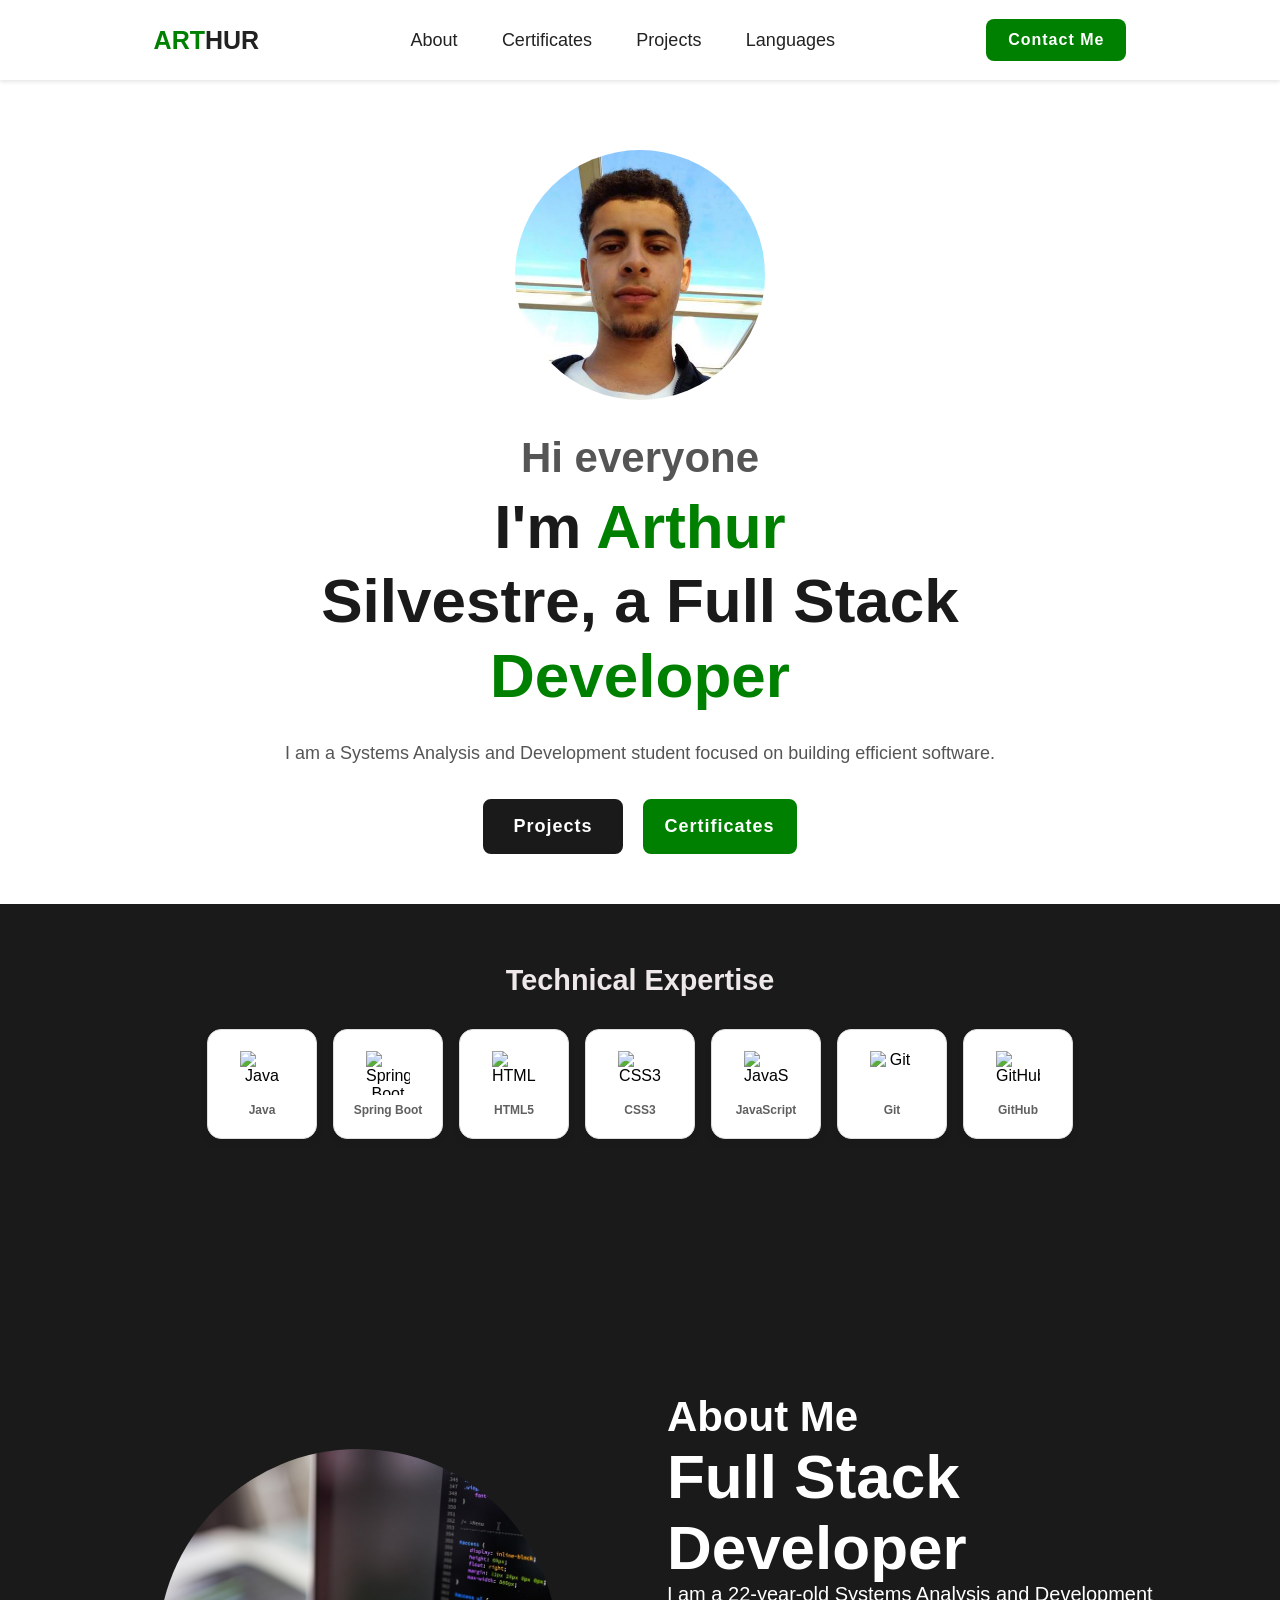
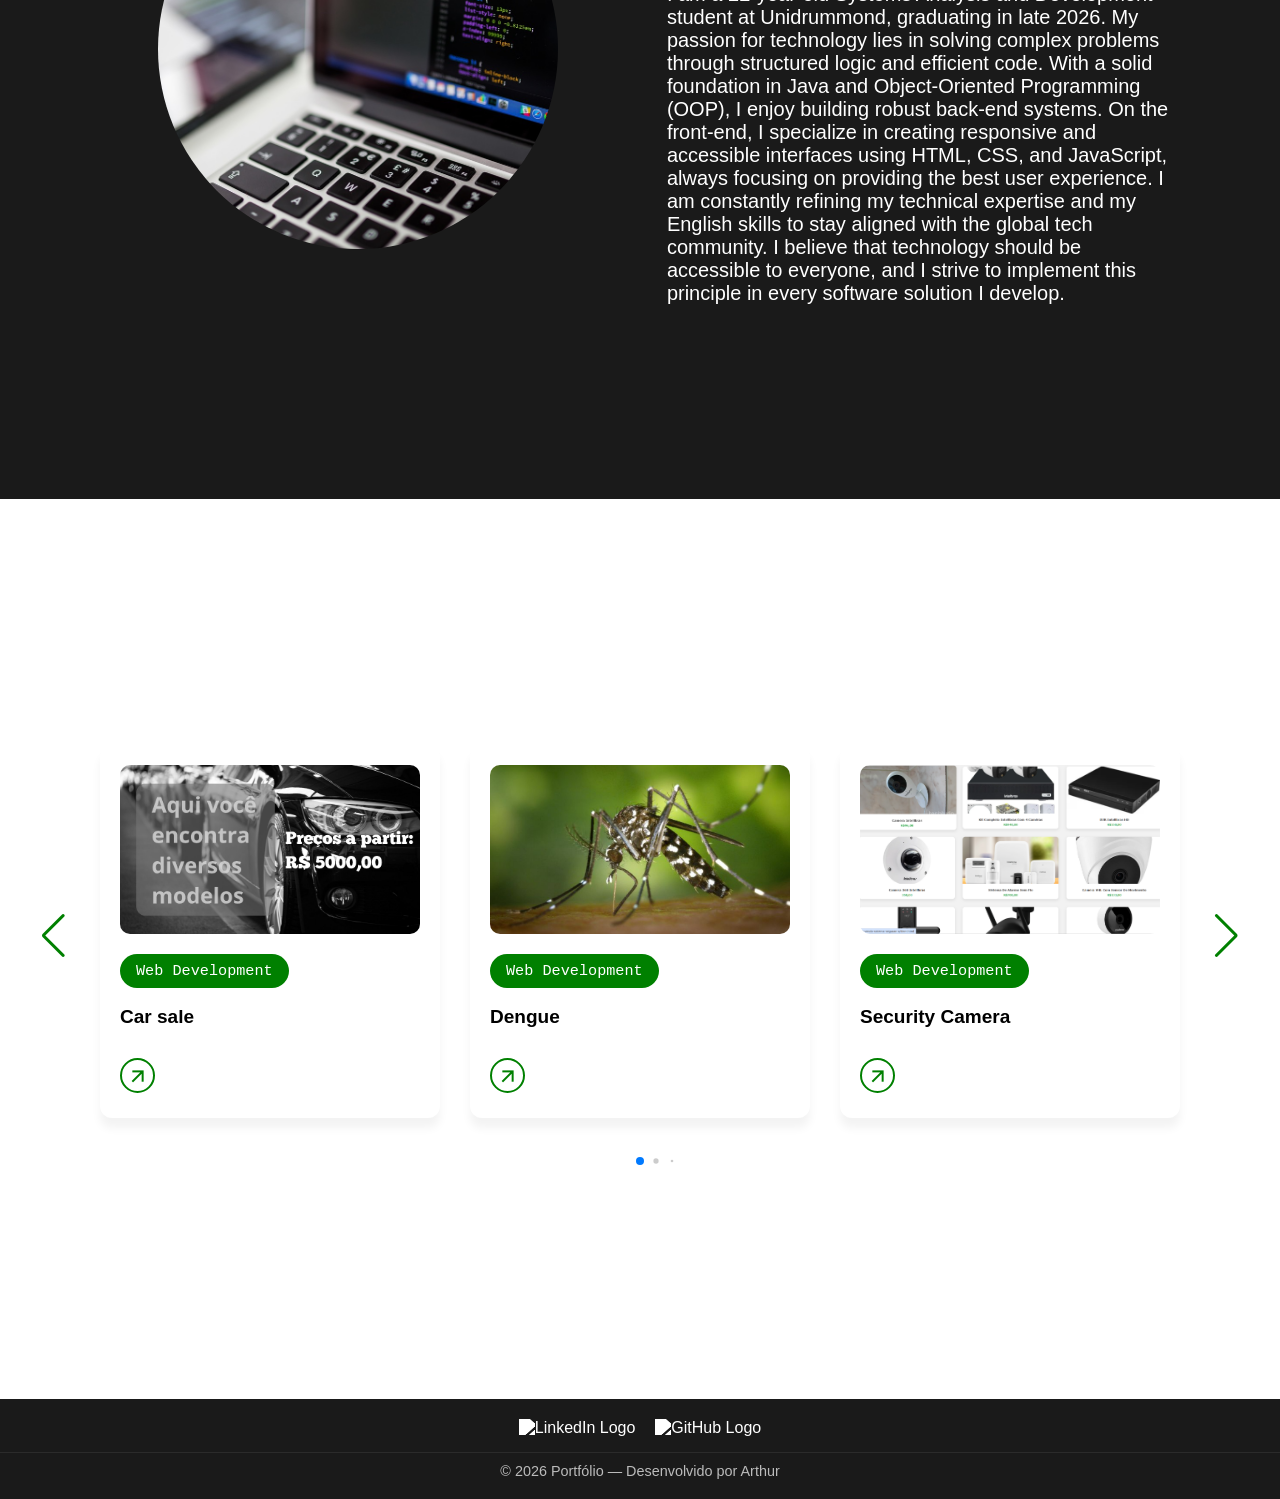
==== index.html @ 40cfbd8e "Adicionando um link de novo projeto na lista de cards" ====
<!DOCTYPE html>
<html lang="pt-br">

<head>
    <meta charset="UTF-8">
    <meta name="viewport" content="width=device-width, initial-scale=1.0">
    <link rel="stylesheet" href="style.css">
    <!-- Basic Icons -->
    <link href="https://cdn.boxicons.com/3.0.8/fonts/basic/boxicons.min.css" rel="stylesheet">
    <!-- Filled Icons -->
    <link href="https://cdn.boxicons.com/3.0.8/fonts/filled/boxicons-filled.min.css" rel="stylesheet">
    <!-- Brand Icons -->
    <link href="https://cdn.boxicons.com/3.0.8/fonts/brands/boxicons-brands.min.css" rel="stylesheet">
    <link rel="stylesheet"
        href="https://fonts.googleapis.com/css2?family=Material+Symbols+Outlined:opsz,wght,FILL,GRAD@20..48,100..700,0..1,-50..200&icon_names=arrow_forward" />
    <link rel="stylesheet" href="https://cdn.jsdelivr.net/npm/swiper@11/swiper-bundle.min.css" />
    <title>Portifólio</title>
</head>

<body>
    <header class="header">
        <a href="#Impossivel!" class="logo"><span>ART</span>HUR</a>
        <nav class="navbar" id="navbar">
            <a href="#about-me">About</a>
            <a href="second pages/second.html">Certificates</a>
            <a href="#projetos">Projects</a>
            <a href="#Languages">Languages</a>
            <a href="second pages/contact.html" class="contact-mobile">Contact Me</a>
        </nav>
        <a href="second pages/contact.html" class="contact">Contact Me</a>
        <button class="menu-toggle" id="menu-toggle" aria-label="Abrir menu">
            <span></span><span></span><span></span>
        </button>
    </header>

    <section class="home">
    <div class="img-box">
        <img src="imagens/111202854.jpeg" alt="Arthur Silvestre">
    </div>

    <div class="home-content">
        <h3>Hi everyone</h3>
        <h1>I'm <span class="second-span">Arthur<br></span>Silvestre, a Full Stack <span class="second-span">Developer</span></h1>
        <p>I am a Systems Analysis and Development student focused on building efficient software.</p>

        <div class="btn-box">
            <a href="#projetos"><button class="btn-1">Projects</button></a>
            <a href="second pages/second.html"><button class="btn-2">Certificates</button></a>
        </div>
    </div>
</section>

    <section class="skills-section" id="Languages">
        <h3 class="skills-title">Technical Expertise</h3>
        <ul class="icon-list">
            <li class="skill-card"><img src="https://cdn.jsdelivr.net/gh/devicons/devicon/icons/java/java-original.svg"
                    alt="Java"><span>Java</span></li>
            <li class="skill-card"><img src="https://img.icons8.com/?size=100&id=90519&format=png&color=000000"
                    alt="Spring Boot"><span>Spring Boot</span></li>
            <li class="skill-card"><img
                    src="https://cdn.jsdelivr.net/gh/devicons/devicon/icons/html5/html5-original.svg"
                    alt="HTML5"><span>HTML5</span></li>
            <li class="skill-card"><img src="https://cdn.jsdelivr.net/gh/devicons/devicon/icons/css3/css3-original.svg"
                    alt="CSS3"><span>CSS3</span></li>
            <li class="skill-card"><img
                    src="https://cdn.jsdelivr.net/gh/devicons/devicon@latest/icons/javascript/javascript-original.svg"
                    alt="JavaScript"><span>JavaScript</span></li>
            <li class="skill-card"><img src="https://cdn.jsdelivr.net/gh/devicons/devicon/icons/git/git-original.svg"
                    alt="Git"><span>Git</span></li>
            <li class="skill-card"><img
                    src="https://cdn.jsdelivr.net/gh/devicons/devicon/icons/github/github-original.svg"
                    alt="GitHub"><span>GitHub</span></li>
        </ul>
    </section>

    <section class="about" id="about-me">
        <div class="about-img">
            <img src="imagens/stocksnap-laptop-2620118_1280.jpg" alt="">
        </div>

        <div class="about-content">
            <h2 class="heading">About Me</h2>
            <h3>Full Stack Developer</h3>
            <p>I am a 22-year-old Systems Analysis and Development student at Unidrummond, graduating in late 2026. My
                passion for technology lies in solving complex problems through structured logic and efficient code.

                With a solid foundation in Java and Object-Oriented Programming (OOP), I enjoy building robust back-end
                systems. On the front-end, I specialize in creating responsive and accessible interfaces using HTML,
                CSS, and JavaScript, always focusing on providing the best user experience.

                I am constantly refining my technical expertise and my English skills to stay aligned with the global
                tech community. I believe that technology should be accessible to everyone, and I strive to implement
                this principle in every software solution I develop.</p>
        </div>
    </section>

    <main>
        <div class="container swiper" id="projetos">
            <div class="card-wrapper">
                <ul class="card-list swiper-wrapper">
                    <li class="card-item swiper-slide">
                        <div class="card-link project-card">
                            <div class="image-wrapper">
                                <img src="imagens/Captura de tela 2026-02-12 123037.png" class="card-image">

                                <div class="card-options-overlay">
                                    <a href="https://petrus2100.github.io/Projeto-aluguel-de-veiculos/"
                                        class="opt-btn">View Demo</a>
                                    <a href="https://github.com/Petrus2100/Projeto-aluguel-de-veiculos"
                                        class="opt-btn github">View Code</a>
                                    <span class="close-opt">Back</span>
                                </div>
                            </div>
                            <p class="badge">Web Development</p>
                            <h2 class="card-title">Car sale</h2>
                            <button class="card-button material-symbols-outlined">arrow_forward</button>
                        </div>
                    </li>
                    <li class="card-item swiper-slide">
                        <div class="card-link project-card">
                            <div class="image-wrapper">
                                <img src="imagens/Captura de tela 2026-02-12 122750.png" class="card-image">

                                <div class="card-options-overlay">
                                    <a href="https://petrus2100.github.io/demontra-o_teste/" class="opt-btn">View
                                        Demo</a>
                                    <a href="https://github.com/Petrus2100/demontra-o_teste" class="opt-btn github">Viw
                                        Code</a>
                                    <span class="close-opt">Back</span>
                                </div>
                            </div>
                            <p class="badge">Web Development</p>
                            <h2 class="card-title">Dengue</h2>
                            <button class="card-button material-symbols-outlined">arrow_forward</button>
                        </div>
                    </li>
                    <li class="card-item swiper-slide">
                        <div class="card-link project-card">
                            <div class="image-wrapper">
                                <img src="imagens/Captura de tela 2026-02-12 122922.png" class="card-image">

                                <div class="card-options-overlay">
                                    <a href="https://petrus2100.github.io/Projeto-venda-sistema-seguran-a/"
                                        class="opt-btn">View Demo</a>
                                    <a href="https://github.com/Petrus2100/Projeto-venda-sistema-seguran-a"
                                        class="opt-btn github">View Code</a>
                                    <span class="close-opt">Back</span>
                                </div>
                            </div>
                            <p class="badge">Web Development</p>
                            <h2 class="card-title">Security Camera</h2>
                            <button class="card-button material-symbols-outlined">arrow_forward</button>
                        </div>
                    </li>
                    <li class="card-item swiper-slide">
                        <div class="card-link project-card">
                            <div class="image-wrapper">
                                <img src="imagens/Captura de tela 2026-06-27 003121.png" class="card-image">

                                <div class="card-options-overlay">
                                    <a href="https://github.com/Petrus2100/Current-project"
                                        class="opt-btn github">View Code</a>
                                    <span class="close-opt">Back</span>
                                </div>
                            </div>
                            <p class="badge">Web Development</p>
                            <h2 class="card-title">Current Convert</h2>
                            <button class="card-button material-symbols-outlined">arrow_forward</button>
                        </div>
                    </li>
                    <li class="card-item swiper-slide">
                        <div class="card-link project-card">
                            <div class="image-wrapper">
                                <img src="imagens/Captura de tela 2026-07-01 221927.png" class="card-image">

                                <div class="card-options-overlay">
                                    <a href="https://github.com/Petrus2100/INFINITY-GUARD"
                                        class="opt-btn github">View Code</a>
                                    <span class="close-opt">Back</span>
                                </div>
                            </div>
                            <p class="badge">Web Development</p>
                            <h2 class="card-title">INFINITY GUARD</h2>
                            <button class="card-button material-symbols-outlined">arrow_forward</button>
                        </div>
                    </li>
                </ul>

                <div class="swiper-pagination"></div>
                <div class="swiper-slide-button swiper-button-prev"></div>
                <div class="swiper-slide-button swiper-button-next"></div>
            </div>
        </div>
    </main>

    <footer class="site-footer" id="footer-content">
        <div class="footer-container">
            <ul class="footer-links">
                <li>
                    <a href="https://www.linkedin.com/in/SEU-USUARIO" target="_blank" rel="noopener noreferrer"
                        title="LinkedIn">
                        <img width="35" height="35" src=""
                            alt="LinkedIn Logo" />
                    </a>
                </li>
                <li>
                    <a href="https://github.com/Petrus2100" target="_blank" rel="noopener noreferrer" title="GitHub">
                        <img width="35" height="35" src="https://cdn-icons-png.flaticon.com/512/25/25231.png"
                            alt="GitHub Logo" />
                    </a>
                </li>
            </ul>
        </div>
        <div class="footer-bottom">
            <p>&copy; 2026 Portfólio — Desenvolvido por Arthur</p>
        </div>
    </footer>

    <script src="https://cdn.jsdelivr.net/npm/swiper@11/swiper-bundle.min.js"></script>
    <script src="script.js"></script>
</body>

</html>
---- style.css ----
*{
    margin: 0;
    padding: 0;
    box-sizing: border-box;
    font-family: 'Poppins', sans-serif;
    text-decoration: none;
    list-style: none;
}

::-webkit-scrollbar { width: 10px; }
::-webkit-scrollbar-thumb { background-color: green; border-radius: 5px; }
::-webkit-scrollbar-track { background-color: #111; }

.header{
    position: fixed;
    top: 0;
    left: 0;
    width: 100%;
    height: 80px;
    padding: 35px 12%;
    background-color: #fff;
    box-shadow: 0 2px 4px rgba(0,0,0,0.1);
    backdrop-filter: blur(10px);
    display: flex;
    justify-content: space-between;
    align-items: center;
    z-index: 100;
}

.logo{
    font-size: 25px;
    color: rgb(35, 34, 34);
    font-weight: 600;
    transition: 0.3s ease;
}

.logo:hover{
    color: green;
    text-shadow: 0 0 25px green, 0 0 50px green;
    transform: scale(1.1);
}

span{
    color: green;
}

.navbar a{
    font-size: 18px;
    color: rgb(35, 34, 34);
    font-weight: 500;
    margin: 0 20px;
    border-bottom: 3px solid transparent;
    transition: 0.3s ease;
}

.navbar a:hover, .navbar a.active{
    color: green;
    border-bottom: 3px solid green;
}

.contact{
    padding: 10px 20px;
    background-color: green;
    color: white;
    border: 2px solid transparent;
    border-radius: 8px;
    font-size: 16px;
    letter-spacing: 1px;
    font-weight: 600;
    transition: 0.3 ease;
}

.contact:hover{
    background-color: white;
    color: red;
    border: 2px solid green;
}

.menu-toggle {
    display: none;
    flex-direction: column;
    gap: 5px;
    cursor: pointer;
    padding: 4px;
    background: none;
    border: none;
}
.menu-toggle span {
    display: block;
    width: 24px;
    height: 2px;
    background: #1a1a1a;
    border-radius: 2px;
    transition: all 0.3s;
}
.menu-toggle.open span:nth-child(1) { transform: translateY(7px) rotate(45deg); }
.menu-toggle.open span:nth-child(2) { opacity: 0; }
.menu-toggle.open span:nth-child(3) { transform: translateY(-7px) rotate(-45deg); }

.home {
    display: flex;
    flex-direction: column; 
    align-items: center;    
    justify-content: center;
    min-height: 100vh;      
    padding: 50px 2%;    
    gap: 30px;       
    padding-top: 150px;
    background: linear-gradient(#ecefee);
}

.home-content { max-width: 600px; }
.home-content h3 { font-size: 1.5rem; color: #555; margin-bottom: 0.5rem; }
.home-content h1 { font-size: clamp(2rem, 5vw, 3.5rem); line-height: 1.2; color: #1a1a1a; }
.home-content p { font-size: 1rem; color: #555; margin: 1.5rem 0 2rem; line-height: 1.7; }

span.second-span { color: green; }

.btn-box { display: flex; gap: 1rem; flex-wrap: wrap; }

.home-content{
    text-align: center;
    max-width: 800px;
}
.home-content h3{
    font-size: 42px;
}
.home-content h1{
    font-size: 62px;
    line-height: 1.2;
}
.home-content p{
    font-size: 18px;
    margin: 25px 0 30px;
}
.btn-box{
    display: flex;
    justify-content: center;
    gap:20px ;
    margin-top: 25px;
}
.btn-1 {
    padding: 15px 28px;
    background-color: #1a1a1a;
    color: white;
    border: 2px solid #1a1a1a; 
    border-radius: 8px;
    font-size: 18px;
    letter-spacing: 1px;
    font-weight: 600;
    transition: 0.3s ease;
    cursor: pointer;
    display: inline-flex; 
    align-items: center;
    justify-content: center;
}

.btn-2 {
    padding: 15px 20px;
    background-color: green;
    color: white;
    border: 2px solid green;
    border-radius: 8px;
    font-size: 18px;
    letter-spacing: 1px;
    font-weight: 600;
    transition: 0.3s ease; 
    cursor: pointer;
    display: inline-flex;
    align-items: center;
    justify-content: center;
}

.btn-1 a, .btn-2 a {
    color: inherit; 
    text-decoration: none;
    transition: 0.3s ease;
}

.btn-1:hover {
    background-color: white;
    color: #1a1a1a;
    border: 2px solid #1a1a1a;
}

.btn-1:hover a {
    color: #1a1a1a !important;
}

.btn-2:hover {
    background-color: white;
    color: green;
    border: 2px solid green;
}

.btn-2:hover a {
    color: green !important;
}

.img-box img {
    width: 200px;           
    height: 200px;
    border-radius: 50%;     
    object-fit: cover;      
}

section.home .img-box img {
    width: 250px !important;
    height: 250px !important;
    object-fit: cover !important;
    border-radius: 50% !important;
    aspect-ratio: 1 / 1;
}

::-webkit-scrollbar{
    width: 15px;
}

::-webkit-scrollbar-thumb{
    background-color: green;
}

::-webkit-scrollbar-track{
    background-color: black;
    width: 50px;
}

.skills-section {
    padding: 60px 5%;
    background-color: #1a1a1a; 
    text-align: center;
}
.skills-title {
    font-size: 1.8rem;
    margin-bottom: 2rem;
    color: #efe8e8;
}
.icon-list {
    display: flex;
    justify-content: center;
    flex-wrap: wrap;
    gap: 16px;
    padding: 0;
}
.skill-card {
    background: #fff;
    border: 1px solid #ddd;
    border-radius: 14px;
    padding: 16px;
    width: 110px;
    height: 110px;
    display: flex;
    flex-direction: column;
    align-items: center;
    justify-content: center;
    transition: all 0.3s ease;
    box-shadow: 0 4px 8px rgba(0,0,0,0.05);
}
.skill-card:hover {
    border-color: green;
    transform: translateY(-6px);
    box-shadow: 0 10px 20px rgba(0,0,0,0.1);
}
.skill-card img { width: 44px; height: 44px; object-fit: contain; margin-bottom: 8px; }
.skill-card span { font-size: 0.75rem; font-weight: 700; color: #616060; }

.about {
    display: flex;
    justify-content: center;
    align-items: center;
    padding: 12% 8%;
    gap: 5%; 
    background: #1a1a1a;
    min-height: 100vh;
}

.about-img {
    flex: 1; 
    display: flex;
    justify-content: center;
}

.about-img img {
    width: 400px; 
    height: 400px;
    object-fit: cover;  
    border-radius: 50%;
}

.about-content {
    flex: 1; 
    color: white;
}

@media (max-width: 900px) {
    .about {
        flex-direction: column; 
        text-align: center;
        padding: 2rem;
    }

    .about-img img {
        width: 100%;
        margin-bottom: 2rem;
    }
}

.about-content h2{
    text-align: left;
    color: white;
    font-size: 42px;
}

.about-content h3{
    font-size: 62px;
    color: white;
}

.about-content p{
    color: white;
    font-size: 20px;
    margin: 2em 0 em;
}

main{
    display: flex;
    align-items: center;
    justify-content: center;
    min-height: 100vh;
    background: linear-gradient(#ecefee);
}

.card-wrapper{
    max-width: 1100px;
    margin: 0 60px 35px;
    padding: 20px 10px;
    overflow: hidden;
}

.card-list .card-item{
    list-style: none;
}

.card-list .card-item .card-link{
     user-select: none;
     display: block;
     background: #fff;
     padding: 18px;
     border-radius: 12px;
     text-decoration: none;
     border: 2px solid transparent;
     box-shadow: 0 10px 10px rgba(0, 0, 0, 0.05);
     transition: 0.2s ease; 
}

.card-list .card-item .card-link:active{
    cursor: grabbing;
}

.card-list .card-item .card-link:hover {
    border-color: green;
}

.card-list .card-link .card-image{
    width: 100%;
    aspect-ratio: 16 / 9;
    object-fit: cover;
    border-radius: 10px;
}

.card-list .card-link .badge{
    color: white;
    padding: 8px 16px;
    font-size: 0.95rem;
    font-weight: 500;
    margin: 16px 0 18px;
    background-color: green;
    width: fit-content;
    border-radius: 50px;
}

.card-list .card-link .card-title{
    font-size: 1.19rem;
    color: #000;
    font-weight: 600;
}

.card-list .card-link .card-button{
    height: 35px;
    width: 35px;
    color: green;
    border-radius: 50%;
    margin: 30px 0 5px;
    background: none;
    cursor: pointer;
    border: 2px solid green;
    transform: rotate(-45deg);
    transition: 0.4s ease;
}

.card-list .card-link:hover .card-button{
    color: #fff;
    background: green;
}

.card-wrapper .swipper-pagination-bullet-active{
    opacity: 1;
}

.card-wrapper .swiper-slide-button{
    color: green;
    margin-top: -35px;
} 

@media screen and (max-width: 768px){
    .card-wrapper{
        margin: 0 10px 25px;
    }

    .card-wrapper .swiper-slide-button{
        display:none;
    }
}

.site-footer {
    background-color: #1a1a1a; 
    color: #ffffff;
    padding: 20px 0;
    text-align: center;
}

.footer-container {
    margin-bottom: 15px;
}

.footer-links {
    list-style: none;
    padding: 0;
    display: flex;
    justify-content: center;
    gap: 20px; 
}

.footer-links img {
    transition: transform 0.3s ease;
    filter: brightness(0) invert(1); 
}

.footer-links img:hover {
    transform: scale(1.1); 
}

.footer-bottom {
    font-size: 0.9rem;
    border-top: 1px solid #333;
    padding-top: 10px;
    opacity: 0.7;
}

.exposicao-certificados {
    margin-top: 100px;
    padding: 40px 20px;
    max-width: 1100px;
    margin: 0 auto;
}

.matrix-grid {
    display: grid;
    grid-template-columns: repeat(auto-fit, minmax(300px, 1fr));
    gap: 25px;
}

.cert-card {
    background: #fff;
    border: 1px solid #ddd;
    border-radius: 4px;
    overflow: hidden;
    display: flex;
    flex-direction: column;
    transition: all 0.3s ease;
}

.cert-image {
    height: 150px;
    background: #2c3e50; 
    display: flex;
    align-items: center;
    justify-content: center;
}

.badge {
    background: #00ff41; 
    color: #000;
    padding: 5px 15px;
    font-family: 'Courier New', monospace;
    font-weight: bold;
    border-radius: 2px;
}

.cert-content {
    padding: 20px;
    text-align: center;
}

.cert-content h3 {
    font-size: 1.1rem;
    margin-bottom: 10px;
    color: #333;
}

.cert-content p {
    font-size: 0.9rem;
    color: #666;
    margin-bottom: 20px;
}

.btn-open {
    display: block;
    padding: 10px;
    border: 1px solid #333;
    text-decoration: none;
    color: #333;
    font-weight: bold;
    transition: 0.3s;
}

.btn-open:hover {
    background: #333;
    color: #fff;
}

.cert-card:hover {
    box-shadow: 0 10px 20px rgba(0,0,0,0.1);
    transform: translateY(-5px);
}

.mt-large {
    margin-top: 70px;
}

.titulo-exposição{
    font-size: 2rem;
    margin-bottom: 40px;
    font-family: sans-serif;
}

.body-2 {
    font-family: 'Poppins', sans-serif;
    background: #f4f4f4;
    color: #1d1c1c;
}
.body-2 section {
    min-height: 100vh;
    display: flex;
    align-items: center;
    justify-content: center;
    padding: 100px 5% 60px;
}
.body-2 .container { max-width: 700px; width: 100%; }

.title-h1 {
    font-size: clamp(1.6rem, 4vw, 2.4rem);
    color: #1d1c1c;
    text-align: center;
    margin-bottom: 1rem;
}
.section-intro {
    text-align: center;
    font-size: 1rem;
    color: #555;
    margin-bottom: 2rem;
    line-height: 1.65;
}
.person-card {
    background-color: green;
    padding: 28px;
    border-radius: 14px;
    box-shadow: 0 6px 20px rgba(0,0,0,0.12);
    color: #fcf8f8;
}
.person-card .title-h2 {
    color: #fff;
    font-size: clamp(1.2rem, 3vw, 1.7rem);
    margin-bottom: 1rem;
}
.person-card .paragraph { font-size: 0.97rem; margin-bottom: 0.6rem; line-height: 1.6; }
.person-card a { color: #d4ffd4; transition: color 0.2s; }
.person-card a:hover { color: #fff; text-decoration: underline; }

div a { text-decoration: none; color: #1d1c1c; }

@media (max-width: 900px) {
    .navbar {
        display: none;
        position: fixed;
        top: 70px;
        left: 0;
        right: 0;
        background: #fff;
        flex-direction: column;
        align-items: flex-start;
        padding: 1rem 5%;
        box-shadow: 0 8px 20px rgba(0,0,0,0.1);
        gap: 0;
        z-index: 999;
    }
    .navbar.open { display: flex; }
    .navbar a {
        width: 100%;
        padding: 0.75rem 0;
        font-size: 1rem;
        border-bottom: 1px solid #f0f0f0;
        border-left: none;
    }
    .navbar a:last-child { border-bottom: none; }
    .contact { display: none; }
    .menu-toggle { display: flex; }
}

@media (max-width: 900px) {
    .home {
        flex-direction: column-reverse;
        text-align: center;
        padding: 100px 5% 50px;
        gap: 2rem;
    }

    .img-box img {
        width: 180px; /* Foto menor no celular */
        height: 180px;
    }

    .home-content { max-width: 100%; }
    .home-content p { margin: 1rem auto 1.5rem; max-width: 520px; }
    .btn-box { justify-content: center; }
    .img-box img { width: clamp(180px, 50vw, 300px); }

    .about {
        flex-direction: column;
        text-align: center;
        gap: 2.5rem;
        padding: 60px 5%;
    }
    .about-content p { margin: 0 auto; }

    .card-wrapper .swiper-slide-button { display: none; }
}

@media (max-width: 576px) {
    .home-content h3 { font-size: 1.1rem; }
    .skills-section { padding: 40px 4%; }
    .skill-card { width: 90px; height: 90px; padding: 12px; }
    .skill-card img { width: 36px; height: 36px; }

    .matrix-grid { grid-template-columns: 1fr 1fr; gap: 14px; }
    .cert-image { height: 100px; }
    .cert-content { padding: 14px; }

    .person-card { padding: 20px; }
}

@media (max-width: 380px) {
    .matrix-grid { grid-template-columns: 1fr; }
}

.image-wrapper {
    position: relative;
    overflow: hidden;
    cursor: pointer;
}

.card-options-overlay {
    position: absolute;
    top: 0;
    left: 0;
    width: 100%;
    height: 100%;
    background: rgba(0, 0, 0, 0.85);
    display: flex;
    flex-direction: column;
    justify-content: center;
    align-items: center;
    gap: 12px;
    
    opacity: 0;
    transform: translateY(100%);
    transition: all 0.4s cubic-bezier(0.175, 0.885, 0.32, 1.275);
    z-index: 10;
}

.project-card.active .card-options-overlay {
    opacity: 1;
    transform: translateY(0);
}

.opt-btn {
    width: 80%;
    padding: 12px;
    background: green;
    color: white;
    text-align: center;
    border-radius: 5px;
    font-weight: bold;
    text-decoration: none;
}

.close-opt {
    color: #ccc;
    font-size: 0.8rem;
    text-decoration: underline;
    margin-top: 5px;
    cursor: pointer;
}

.contact-mobile {
    display: none; 
}

.menu-toggle {
    display: none; 
}

@media (max-width: 900px) {
    .contact-btn {
        display: none; 
    }

    .contact-mobile {
        display: block; 
        color: #ff4d4d; 
        font-weight: bold;
    }

    .menu-toggle {
        display: flex; 
    }
}
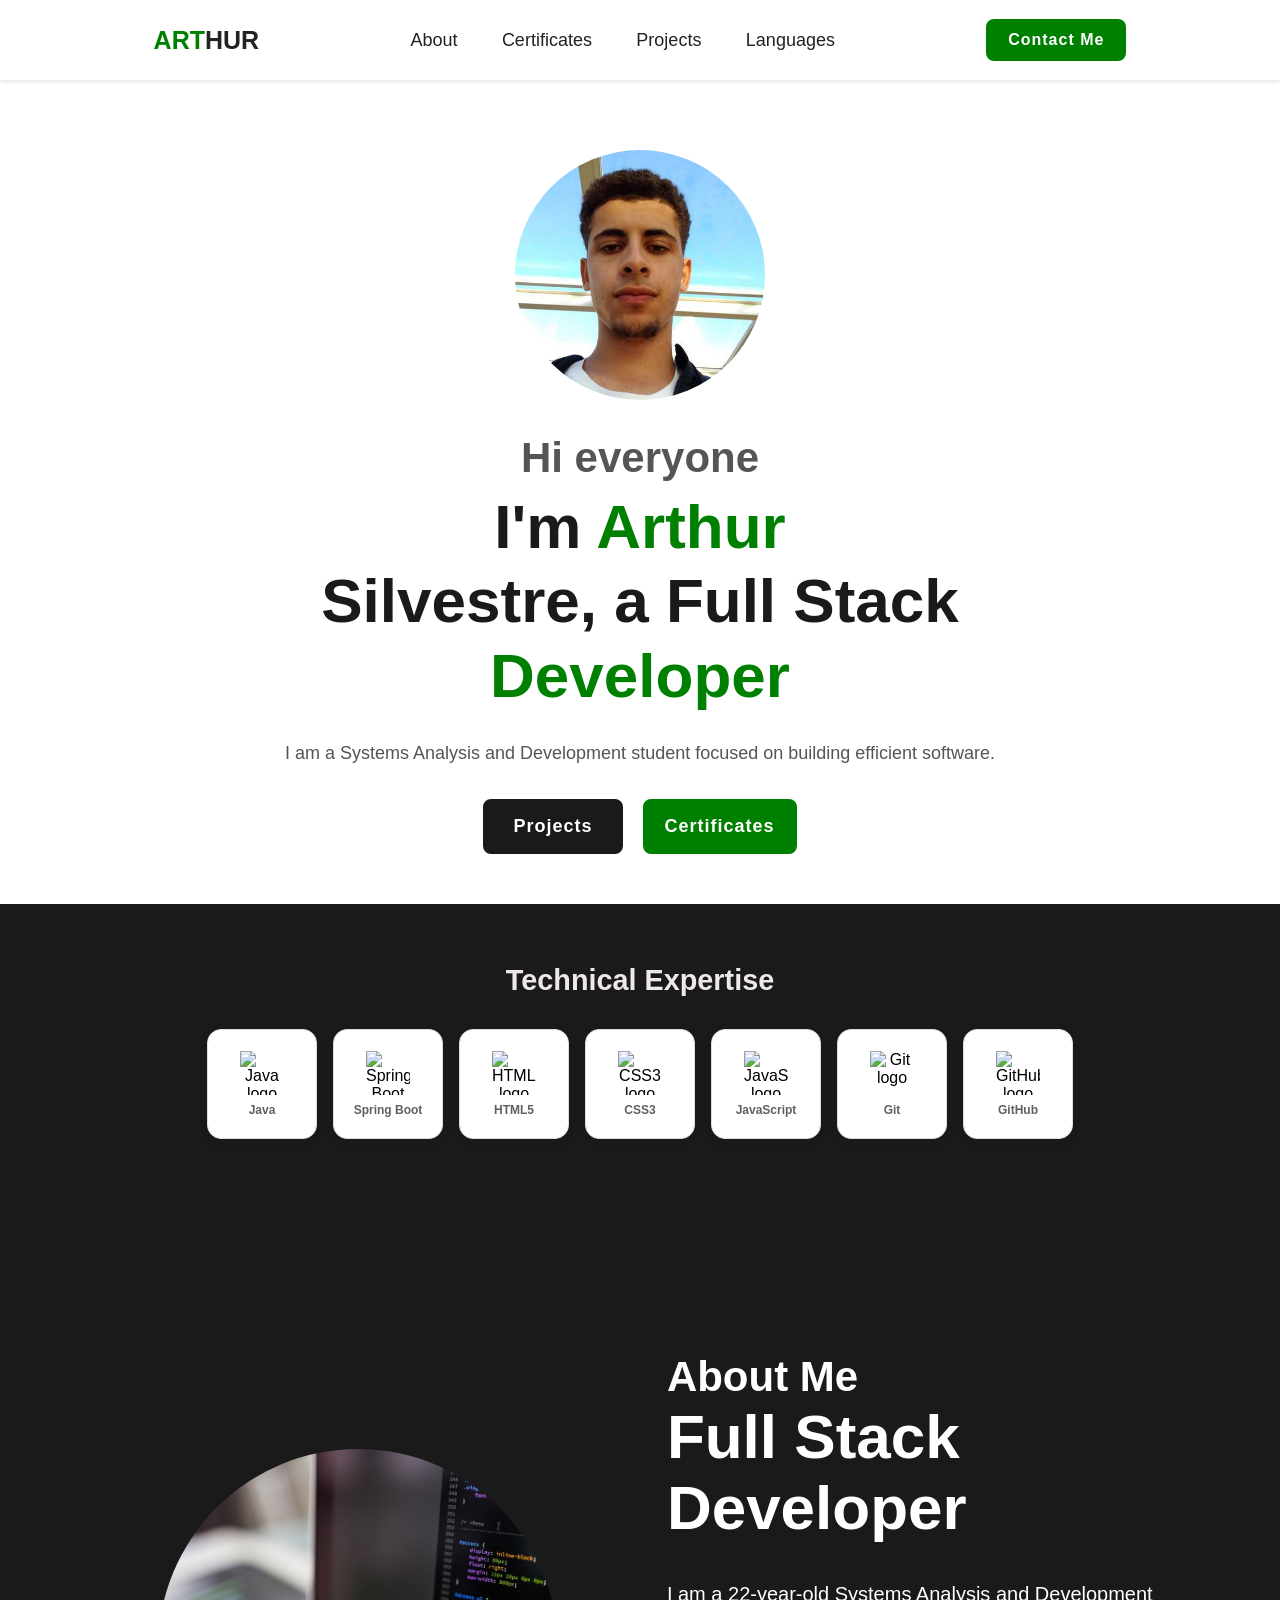
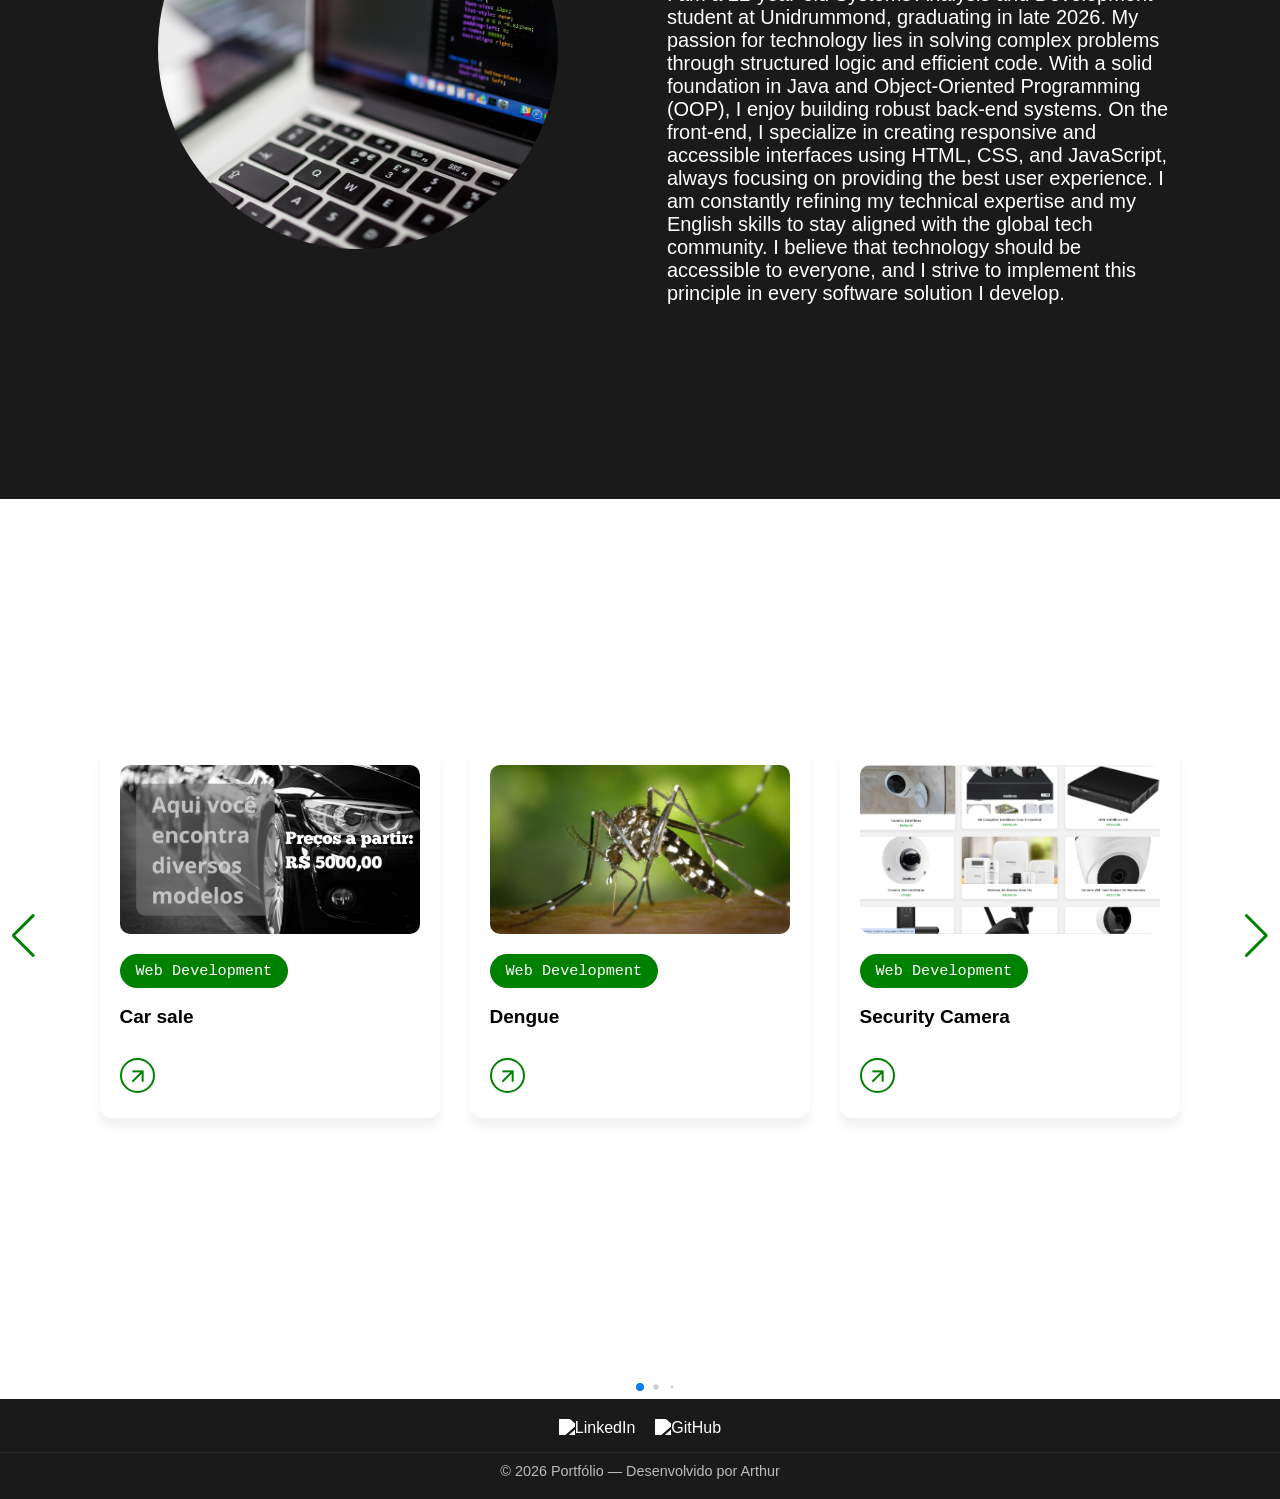
==== commit 1fbb07d2: "atualizando portifolio" ====
--- a/index.html
+++ b/index.html
@@ -1,9 +1,13 @@
 <!DOCTYPE html>
-<html lang="pt-br">
+<html lang="en">
 
 <head>
     <meta charset="UTF-8">
     <meta name="viewport" content="width=device-width, initial-scale=1.0">
+    <meta name="description" content="Arthur Silvestre — Full Stack Developer portfolio. Java, Spring Boot, HTML, CSS, and JavaScript projects.">
+    <meta property="og:title" content="Arthur Silvestre — Full Stack Developer">
+    <meta property="og:description" content="Systems Analysis and Development student building efficient software with Java, Spring Boot, and modern web technologies.">
+    <meta property="og:type" content="website">
     <link rel="stylesheet" href="style.css">
     <!-- Basic Icons -->
     <link href="https://cdn.boxicons.com/3.0.8/fonts/basic/boxicons.min.css" rel="stylesheet">
@@ -14,12 +18,16 @@
     <link rel="stylesheet"
         href="https://fonts.googleapis.com/css2?family=Material+Symbols+Outlined:opsz,wght,FILL,GRAD@20..48,100..700,0..1,-50..200&icon_names=arrow_forward" />
     <link rel="stylesheet" href="https://cdn.jsdelivr.net/npm/swiper@11/swiper-bundle.min.css" />
-    <title>Portifólio</title>
+    <title>Portfólio — Arthur Silvestre</title>
 </head>
 
-<body>
+<body id="top">
+    <!-- Só aparece com foco de teclado (Tab) — deixa quem navega sem mouse
+         pular a navbar e ir direto pro conteúdo. -->
+    <a href="#main-content" class="skip-link">Skip to content</a>
+
     <header class="header">
-        <a href="#Impossivel!" class="logo"><span>ART</span>HUR</a>
+        <a href="#top" class="logo"><span>ART</span>HUR</a>
         <nav class="navbar" id="navbar">
             <a href="#about-me">About</a>
             <a href="second pages/second.html">Certificates</a>
@@ -27,81 +35,84 @@
             <a href="#Languages">Languages</a>
             <a href="second pages/contact.html" class="contact-mobile">Contact Me</a>
         </nav>
-        <a href="second pages/contact.html" class="contact">Contact Me</a>
-        <button class="menu-toggle" id="menu-toggle" aria-label="Abrir menu">
+        <a href="second-pages/contact.html" class="contact">Contact Me</a>
+        <button class="menu-toggle" id="menu-toggle" aria-label="Open menu" aria-expanded="false" aria-controls="navbar">
             <span></span><span></span><span></span>
         </button>
     </header>
 
-    <section class="home">
-    <div class="img-box">
-        <img src="imagens/111202854.jpeg" alt="Arthur Silvestre">
-    </div>
-
-    <div class="home-content">
-        <h3>Hi everyone</h3>
-        <h1>I'm <span class="second-span">Arthur<br></span>Silvestre, a Full Stack <span class="second-span">Developer</span></h1>
-        <p>I am a Systems Analysis and Development student focused on building efficient software.</p>
-
-        <div class="btn-box">
-            <a href="#projetos"><button class="btn-1">Projects</button></a>
-            <a href="second pages/second.html"><button class="btn-2">Certificates</button></a>
-        </div>
-    </div>
-</section>
-
-    <section class="skills-section" id="Languages">
-        <h3 class="skills-title">Technical Expertise</h3>
-        <ul class="icon-list">
-            <li class="skill-card"><img src="https://cdn.jsdelivr.net/gh/devicons/devicon/icons/java/java-original.svg"
-                    alt="Java"><span>Java</span></li>
-            <li class="skill-card"><img src="https://img.icons8.com/?size=100&id=90519&format=png&color=000000"
-                    alt="Spring Boot"><span>Spring Boot</span></li>
-            <li class="skill-card"><img
-                    src="https://cdn.jsdelivr.net/gh/devicons/devicon/icons/html5/html5-original.svg"
-                    alt="HTML5"><span>HTML5</span></li>
-            <li class="skill-card"><img src="https://cdn.jsdelivr.net/gh/devicons/devicon/icons/css3/css3-original.svg"
-                    alt="CSS3"><span>CSS3</span></li>
-            <li class="skill-card"><img
-                    src="https://cdn.jsdelivr.net/gh/devicons/devicon@latest/icons/javascript/javascript-original.svg"
-                    alt="JavaScript"><span>JavaScript</span></li>
-            <li class="skill-card"><img src="https://cdn.jsdelivr.net/gh/devicons/devicon/icons/git/git-original.svg"
-                    alt="Git"><span>Git</span></li>
-            <li class="skill-card"><img
-                    src="https://cdn.jsdelivr.net/gh/devicons/devicon/icons/github/github-original.svg"
-                    alt="GitHub"><span>GitHub</span></li>
-        </ul>
-    </section>
-
-    <section class="about" id="about-me">
-        <div class="about-img">
-            <img src="imagens/stocksnap-laptop-2620118_1280.jpg" alt="">
-        </div>
-
-        <div class="about-content">
-            <h2 class="heading">About Me</h2>
-            <h3>Full Stack Developer</h3>
-            <p>I am a 22-year-old Systems Analysis and Development student at Unidrummond, graduating in late 2026. My
-                passion for technology lies in solving complex problems through structured logic and efficient code.
-
-                With a solid foundation in Java and Object-Oriented Programming (OOP), I enjoy building robust back-end
-                systems. On the front-end, I specialize in creating responsive and accessible interfaces using HTML,
-                CSS, and JavaScript, always focusing on providing the best user experience.
-
-                I am constantly refining my technical expertise and my English skills to stay aligned with the global
-                tech community. I believe that technology should be accessible to everyone, and I strive to implement
-                this principle in every software solution I develop.</p>
-        </div>
-    </section>
-
-    <main>
+    <main id="main-content">
+        <section class="home">
+            <div class="img-box">
+                <img src="imagens/111202854.jpeg" alt="Portrait photo of Arthur Silvestre">
+            </div>
+
+            <div class="home-content">
+                <h3>Hi everyone</h3>
+                <h1>I'm <span class="second-span">Arthur<br></span>Silvestre, a Full Stack
+                    <span class="second-span">Developer</span>
+                </h1>
+                <p>I am a Systems Analysis and Development student focused on building efficient software.</p>
+
+                <div class="btn-box">
+                    <a href="#projetos"><button class="btn-1">Projects</button></a>
+                    <a href="second-pages/second.html"><button class="btn-2">Certificates</button></a>
+                </div>
+            </div>
+        </section>
+
+        <section class="skills-section" id="Languages">
+            <h3 class="skills-title">Technical Expertise</h3>
+            <ul class="icon-list">
+                <li class="skill-card"><img src="https://cdn.jsdelivr.net/gh/devicons/devicon/icons/java/java-original.svg"
+                        alt="Java logo"><span>Java</span></li>
+                <li class="skill-card"><img src="https://img.icons8.com/?size=100&id=90519&format=png&color=000000"
+                        alt="Spring Boot logo"><span>Spring Boot</span></li>
+                <li class="skill-card"><img
+                        src="https://cdn.jsdelivr.net/gh/devicons/devicon/icons/html5/html5-original.svg"
+                        alt="HTML5 logo"><span>HTML5</span></li>
+                <li class="skill-card"><img src="https://cdn.jsdelivr.net/gh/devicons/devicon/icons/css3/css3-original.svg"
+                        alt="CSS3 logo"><span>CSS3</span></li>
+                <li class="skill-card"><img
+                        src="https://cdn.jsdelivr.net/gh/devicons/devicon@latest/icons/javascript/javascript-original.svg"
+                        alt="JavaScript logo"><span>JavaScript</span></li>
+                <li class="skill-card"><img src="https://cdn.jsdelivr.net/gh/devicons/devicon/icons/git/git-original.svg"
+                        alt="Git logo"><span>Git</span></li>
+                <li class="skill-card"><img
+                        src="https://cdn.jsdelivr.net/gh/devicons/devicon/icons/github/github-original.svg"
+                        alt="GitHub logo"><span>GitHub</span></li>
+            </ul>
+        </section>
+
+        <section class="about" id="about-me">
+            <div class="about-img">
+                <img src="imagens/stocksnap-laptop-2620118_1280.jpg" alt="Laptop displaying code, representing software development work">
+            </div>
+
+            <div class="about-content">
+                <h2 class="heading">About Me</h2>
+                <h3>Full Stack Developer</h3>
+                <p>I am a 22-year-old Systems Analysis and Development student at Unidrummond, graduating in late 2026. My
+                    passion for technology lies in solving complex problems through structured logic and efficient code.
+
+                    With a solid foundation in Java and Object-Oriented Programming (OOP), I enjoy building robust back-end
+                    systems. On the front-end, I specialize in creating responsive and accessible interfaces using HTML,
+                    CSS, and JavaScript, always focusing on providing the best user experience.
+
+                    I am constantly refining my technical expertise and my English skills to stay aligned with the global
+                    tech community. I believe that technology should be accessible to everyone, and I strive to implement
+                    this principle in every software solution I develop.</p>
+            </div>
+        </section>
+
         <div class="container swiper" id="projetos">
             <div class="card-wrapper">
                 <ul class="card-list swiper-wrapper">
                     <li class="card-item swiper-slide">
                         <div class="card-link project-card">
                             <div class="image-wrapper">
-                                <img src="imagens/Captura de tela 2026-02-12 123037.png" class="card-image">
+                                <img src="imagens/Captura de tela 2026-02-12 123037.png" class="card-image"
+                                    alt="Screenshot of the Car sale project interface">
 
                                 <div class="card-options-overlay">
                                     <a href="https://petrus2100.github.io/Projeto-aluguel-de-veiculos/"
@@ -113,31 +124,33 @@
                             </div>
                             <p class="badge">Web Development</p>
                             <h2 class="card-title">Car sale</h2>
-                            <button class="card-button material-symbols-outlined">arrow_forward</button>
-                        </div>
-                    </li>
-                    <li class="card-item swiper-slide">
-                        <div class="card-link project-card">
-                            <div class="image-wrapper">
-                                <img src="imagens/Captura de tela 2026-02-12 122750.png" class="card-image">
+                            <button class="card-button material-symbols-outlined" aria-label="Open Car sale project details">arrow_forward</button>
+                        </div>
+                    </li>
+                    <li class="card-item swiper-slide">
+                        <div class="card-link project-card">
+                            <div class="image-wrapper">
+                                <img src="imagens/Captura de tela 2026-02-12 122750.png" class="card-image"
+                                    alt="Screenshot of the Dengue project interface">
 
                                 <div class="card-options-overlay">
                                     <a href="https://petrus2100.github.io/demontra-o_teste/" class="opt-btn">View
                                         Demo</a>
-                                    <a href="https://github.com/Petrus2100/demontra-o_teste" class="opt-btn github">Viw
+                                    <a href="https://github.com/Petrus2100/demontra-o_teste" class="opt-btn github">View
                                         Code</a>
                                     <span class="close-opt">Back</span>
                                 </div>
                             </div>
                             <p class="badge">Web Development</p>
                             <h2 class="card-title">Dengue</h2>
-                            <button class="card-button material-symbols-outlined">arrow_forward</button>
-                        </div>
-                    </li>
-                    <li class="card-item swiper-slide">
-                        <div class="card-link project-card">
-                            <div class="image-wrapper">
-                                <img src="imagens/Captura de tela 2026-02-12 122922.png" class="card-image">
+                            <button class="card-button material-symbols-outlined" aria-label="Open Dengue project details">arrow_forward</button>
+                        </div>
+                    </li>
+                    <li class="card-item swiper-slide">
+                        <div class="card-link project-card">
+                            <div class="image-wrapper">
+                                <img src="imagens/Captura de tela 2026-02-12 122922.png" class="card-image"
+                                    alt="Screenshot of the Security Camera project interface">
 
                                 <div class="card-options-overlay">
                                     <a href="https://petrus2100.github.io/Projeto-venda-sistema-seguran-a/"
@@ -149,13 +162,14 @@
                             </div>
                             <p class="badge">Web Development</p>
                             <h2 class="card-title">Security Camera</h2>
-                            <button class="card-button material-symbols-outlined">arrow_forward</button>
-                        </div>
-                    </li>
-                    <li class="card-item swiper-slide">
-                        <div class="card-link project-card">
-                            <div class="image-wrapper">
-                                <img src="imagens/Captura de tela 2026-06-27 003121.png" class="card-image">
+                            <button class="card-button material-symbols-outlined" aria-label="Open Security Camera project details">arrow_forward</button>
+                        </div>
+                    </li>
+                    <li class="card-item swiper-slide">
+                        <div class="card-link project-card">
+                            <div class="image-wrapper">
+                                <img src="imagens/Captura de tela 2026-06-27 003121.png" class="card-image"
+                                    alt="Screenshot of the Current Convert project interface">
 
                                 <div class="card-options-overlay">
                                     <a href="https://github.com/Petrus2100/Current-project"
@@ -165,13 +179,14 @@
                             </div>
                             <p class="badge">Web Development</p>
                             <h2 class="card-title">Current Convert</h2>
-                            <button class="card-button material-symbols-outlined">arrow_forward</button>
-                        </div>
-                    </li>
-                    <li class="card-item swiper-slide">
-                        <div class="card-link project-card">
-                            <div class="image-wrapper">
-                                <img src="imagens/Captura de tela 2026-07-01 221927.png" class="card-image">
+                            <button class="card-button material-symbols-outlined" aria-label="Open Current Convert project details">arrow_forward</button>
+                        </div>
+                    </li>
+                    <li class="card-item swiper-slide">
+                        <div class="card-link project-card">
+                            <div class="image-wrapper">
+                                <img src="imagens/Captura de tela 2026-07-01 221927.png" class="card-image"
+                                    alt="Screenshot of the Infinity Guard project interface">
 
                                 <div class="card-options-overlay">
                                     <a href="https://github.com/Petrus2100/INFINITY-GUARD"
@@ -181,7 +196,7 @@
                             </div>
                             <p class="badge">Web Development</p>
                             <h2 class="card-title">INFINITY GUARD</h2>
-                            <button class="card-button material-symbols-outlined">arrow_forward</button>
+                            <button class="card-button material-symbols-outlined" aria-label="Open Infinity Guard project details">arrow_forward</button>
                         </div>
                     </li>
                 </ul>
@@ -197,16 +212,16 @@
         <div class="footer-container">
             <ul class="footer-links">
                 <li>
-                    <a href="https://www.linkedin.com/in/SEU-USUARIO" target="_blank" rel="noopener noreferrer"
+                    <a href="https://www.linkedin.com/in/arthur-marques2122/" target="_blank" rel="noopener noreferrer"
                         title="LinkedIn">
-                        <img width="35" height="35" src=""
-                            alt="LinkedIn Logo" />
+                        <img width="35" height="35" src="https://cdn-icons-png.flaticon.com/512/174/174857.png"
+                            alt="LinkedIn"/>
                     </a>
                 </li>
                 <li>
                     <a href="https://github.com/Petrus2100" target="_blank" rel="noopener noreferrer" title="GitHub">
                         <img width="35" height="35" src="https://cdn-icons-png.flaticon.com/512/25/25231.png"
-                            alt="GitHub Logo" />
+                            alt="GitHub"/>
                     </a>
                 </li>
             </ul>
--- a/style.css
+++ b/style.css
@@ -1,4 +1,4 @@
-*{
+* {
     margin: 0;
     padding: 0;
     box-sizing: border-box;
@@ -7,11 +7,43 @@
     list-style: none;
 }
 
-::-webkit-scrollbar { width: 10px; }
-::-webkit-scrollbar-thumb { background-color: green; border-radius: 5px; }
-::-webkit-scrollbar-track { background-color: #111; }
-
-.header{
+::-webkit-scrollbar {
+    width: 12px;
+}
+::-webkit-scrollbar-thumb {
+    background-color: green;
+    border-radius: 5px;
+}
+::-webkit-scrollbar-track {
+    background-color: #111;
+}
+
+/* Foco visível pra quem navega por teclado — sem isso, é impossível saber
+   onde o foco está ao apertar Tab. */
+a:focus-visible,
+button:focus-visible {
+    outline: 3px solid green;
+    outline-offset: 2px;
+    border-radius: 4px;
+}
+
+/* Link "pular pra o conteúdo" — invisível até receber foco de teclado. */
+.skip-link {
+    position: absolute;
+    left: -9999px;
+    top: 0;
+    z-index: 1000;
+    background: green;
+    color: white;
+    padding: 12px 20px;
+    font-weight: 600;
+    border-radius: 0 0 8px 0;
+}
+.skip-link:focus {
+    left: 0;
+}
+
+.header {
     position: fixed;
     top: 0;
     left: 0;
@@ -27,24 +59,24 @@
     z-index: 100;
 }
 
-.logo{
+.logo {
     font-size: 25px;
     color: rgb(35, 34, 34);
     font-weight: 600;
     transition: 0.3s ease;
 }
 
-.logo:hover{
+.logo:hover {
     color: green;
     text-shadow: 0 0 25px green, 0 0 50px green;
     transform: scale(1.1);
 }
 
-span{
+span {
     color: green;
 }
 
-.navbar a{
+.navbar a {
     font-size: 18px;
     color: rgb(35, 34, 34);
     font-weight: 500;
@@ -53,12 +85,12 @@
     transition: 0.3s ease;
 }
 
-.navbar a:hover, .navbar a.active{
+.navbar a:hover, .navbar a.active {
     color: green;
     border-bottom: 3px solid green;
 }
 
-.contact{
+.contact {
     padding: 10px 20px;
     background-color: green;
     color: white;
@@ -67,12 +99,12 @@
     font-size: 16px;
     letter-spacing: 1px;
     font-weight: 600;
-    transition: 0.3 ease;
-}
-
-.contact:hover{
+    transition: 0.3s ease;
+}
+
+.contact:hover {
     background-color: white;
-    color: red;
+    color: green;
     border: 2px solid green;
 }
 
@@ -99,58 +131,58 @@
 
 .home {
     display: flex;
-    flex-direction: column; 
-    align-items: center;    
-    justify-content: center;
-    min-height: 100vh;      
-    padding: 50px 2%;    
-    gap: 30px;       
-    padding-top: 150px;
+    flex-direction: column;
+    align-items: center;
+    justify-content: center;
+    min-height: 100vh;
+    padding: 150px 2% 50px;
+    gap: 30px;
     background: linear-gradient(#ecefee);
 }
 
-.home-content { max-width: 600px; }
-.home-content h3 { font-size: 1.5rem; color: #555; margin-bottom: 0.5rem; }
-.home-content h1 { font-size: clamp(2rem, 5vw, 3.5rem); line-height: 1.2; color: #1a1a1a; }
-.home-content p { font-size: 1rem; color: #555; margin: 1.5rem 0 2rem; line-height: 1.7; }
-
-span.second-span { color: green; }
-
-.btn-box { display: flex; gap: 1rem; flex-wrap: wrap; }
-
-.home-content{
+.home-content {
     text-align: center;
     max-width: 800px;
 }
-.home-content h3{
+.home-content h3 {
     font-size: 42px;
-}
-.home-content h1{
-    font-size: 62px;
+    color: #555;
+    margin-bottom: 0.5rem;
+}
+.home-content h1 {
+    font-size: clamp(2.4rem, 5vw, 62px);
     line-height: 1.2;
-}
-.home-content p{
+    color: #1a1a1a;
+}
+.home-content p {
     font-size: 18px;
+    color: #555;
     margin: 25px 0 30px;
-}
-.btn-box{
-    display: flex;
-    justify-content: center;
-    gap:20px ;
+    line-height: 1.7;
+}
+
+span.second-span { color: green; }
+
+.btn-box {
+    display: flex;
+    justify-content: center;
+    gap: 20px;
+    flex-wrap: wrap;
     margin-top: 25px;
 }
+
 .btn-1 {
     padding: 15px 28px;
     background-color: #1a1a1a;
     color: white;
-    border: 2px solid #1a1a1a; 
+    border: 2px solid #1a1a1a;
     border-radius: 8px;
     font-size: 18px;
     letter-spacing: 1px;
     font-weight: 600;
     transition: 0.3s ease;
     cursor: pointer;
-    display: inline-flex; 
+    display: inline-flex;
     align-items: center;
     justify-content: center;
 }
@@ -164,7 +196,7 @@
     font-size: 18px;
     letter-spacing: 1px;
     font-weight: 600;
-    transition: 0.3s ease; 
+    transition: 0.3s ease;
     cursor: pointer;
     display: inline-flex;
     align-items: center;
@@ -172,7 +204,7 @@
 }
 
 .btn-1 a, .btn-2 a {
-    color: inherit; 
+    color: inherit;
     text-decoration: none;
     transition: 0.3s ease;
 }
@@ -182,26 +214,20 @@
     color: #1a1a1a;
     border: 2px solid #1a1a1a;
 }
-
-.btn-1:hover a {
-    color: #1a1a1a !important;
-}
+.btn-1:hover a { color: #1a1a1a !important; }
 
 .btn-2:hover {
     background-color: white;
     color: green;
     border: 2px solid green;
 }
-
-.btn-2:hover a {
-    color: green !important;
-}
+.btn-2:hover a { color: green !important; }
 
 .img-box img {
-    width: 200px;           
+    width: 200px;
     height: 200px;
-    border-radius: 50%;     
-    object-fit: cover;      
+    border-radius: 50%;
+    object-fit: cover;
 }
 
 section.home .img-box img {
@@ -212,22 +238,9 @@
     aspect-ratio: 1 / 1;
 }
 
-::-webkit-scrollbar{
-    width: 15px;
-}
-
-::-webkit-scrollbar-thumb{
-    background-color: green;
-}
-
-::-webkit-scrollbar-track{
-    background-color: black;
-    width: 50px;
-}
-
 .skills-section {
     padding: 60px 5%;
-    background-color: #1a1a1a; 
+    background-color: #1a1a1a;
     text-align: center;
 }
 .skills-title {
@@ -269,60 +282,44 @@
     justify-content: center;
     align-items: center;
     padding: 12% 8%;
-    gap: 5%; 
+    gap: 5%;
     background: #1a1a1a;
     min-height: 100vh;
 }
 
 .about-img {
-    flex: 1; 
-    display: flex;
-    justify-content: center;
-}
-
+    flex: 1;
+    display: flex;
+    justify-content: center;
+}
 .about-img img {
-    width: 400px; 
+    width: 400px;
     height: 400px;
-    object-fit: cover;  
+    object-fit: cover;
     border-radius: 50%;
 }
 
-.about-content {
-    flex: 1; 
-    color: white;
-}
-
-@media (max-width: 900px) {
-    .about {
-        flex-direction: column; 
-        text-align: center;
-        padding: 2rem;
-    }
-
-    .about-img img {
-        width: 100%;
-        margin-bottom: 2rem;
-    }
-}
-
-.about-content h2{
+.about-content { flex: 1; color: white; }
+.about-content h2 {
     text-align: left;
     color: white;
     font-size: 42px;
 }
-
-.about-content h3{
+.about-content h3 {
     font-size: 62px;
     color: white;
 }
-
-.about-content p{
+.about-content p {
     color: white;
     font-size: 20px;
-    margin: 2em 0 em;
-}
-
-main{
+    margin: 2em 0;
+}
+
+main {
+    display: block;
+}
+
+.container.swiper {
     display: flex;
     align-items: center;
     justify-content: center;
@@ -330,45 +327,37 @@
     background: linear-gradient(#ecefee);
 }
 
-.card-wrapper{
+.card-wrapper {
     max-width: 1100px;
     margin: 0 60px 35px;
     padding: 20px 10px;
     overflow: hidden;
 }
 
-.card-list .card-item{
-    list-style: none;
-}
-
-.card-list .card-item .card-link{
-     user-select: none;
-     display: block;
-     background: #fff;
-     padding: 18px;
-     border-radius: 12px;
-     text-decoration: none;
-     border: 2px solid transparent;
-     box-shadow: 0 10px 10px rgba(0, 0, 0, 0.05);
-     transition: 0.2s ease; 
-}
-
-.card-list .card-item .card-link:active{
-    cursor: grabbing;
-}
-
-.card-list .card-item .card-link:hover {
-    border-color: green;
-}
-
-.card-list .card-link .card-image{
+.card-list .card-item { list-style: none; }
+
+.card-list .card-item .card-link {
+    user-select: none;
+    display: block;
+    background: #fff;
+    padding: 18px;
+    border-radius: 12px;
+    text-decoration: none;
+    border: 2px solid transparent;
+    box-shadow: 0 10px 10px rgba(0, 0, 0, 0.05);
+    transition: 0.2s ease;
+}
+.card-list .card-item .card-link:active { cursor: grabbing; }
+.card-list .card-item .card-link:hover { border-color: green; }
+
+.card-list .card-link .card-image {
     width: 100%;
     aspect-ratio: 16 / 9;
     object-fit: cover;
     border-radius: 10px;
 }
 
-.card-list .card-link .badge{
+.card-list .card-link .badge {
     color: white;
     padding: 8px 16px;
     font-size: 0.95rem;
@@ -379,13 +368,13 @@
     border-radius: 50px;
 }
 
-.card-list .card-link .card-title{
+.card-list .card-link .card-title {
     font-size: 1.19rem;
     color: #000;
     font-weight: 600;
 }
 
-.card-list .card-link .card-button{
+.card-list .card-link .card-button {
     height: 35px;
     width: 35px;
     color: green;
@@ -397,59 +386,41 @@
     transform: rotate(-45deg);
     transition: 0.4s ease;
 }
-
-.card-list .card-link:hover .card-button{
+.card-list .card-link:hover .card-button {
     color: #fff;
     background: green;
 }
 
-.card-wrapper .swipper-pagination-bullet-active{
-    opacity: 1;
-}
-
-.card-wrapper .swiper-slide-button{
+.card-wrapper .swipper-pagination-bullet-active { opacity: 1; }
+.card-wrapper .swiper-slide-button {
     color: green;
     margin-top: -35px;
-} 
-
-@media screen and (max-width: 768px){
-    .card-wrapper{
-        margin: 0 10px 25px;
-    }
-
-    .card-wrapper .swiper-slide-button{
-        display:none;
-    }
+}
+
+@media screen and (max-width: 768px) {
+    .card-wrapper { margin: 0 10px 25px; }
+    .card-wrapper .swiper-slide-button { display: none; }
 }
 
 .site-footer {
-    background-color: #1a1a1a; 
+    background-color: #1a1a1a;
     color: #ffffff;
     padding: 20px 0;
     text-align: center;
 }
-
-.footer-container {
-    margin-bottom: 15px;
-}
-
+.footer-container { margin-bottom: 15px; }
 .footer-links {
     list-style: none;
     padding: 0;
     display: flex;
     justify-content: center;
-    gap: 20px; 
-}
-
+    gap: 20px;
+}
 .footer-links img {
     transition: transform 0.3s ease;
-    filter: brightness(0) invert(1); 
-}
-
-.footer-links img:hover {
-    transform: scale(1.1); 
-}
-
+    filter: brightness(0) invert(1);
+}
+.footer-links img:hover { transform: scale(1.1); }
 .footer-bottom {
     font-size: 0.9rem;
     border-top: 1px solid #333;
@@ -463,13 +434,11 @@
     max-width: 1100px;
     margin: 0 auto;
 }
-
 .matrix-grid {
     display: grid;
     grid-template-columns: repeat(auto-fit, minmax(300px, 1fr));
     gap: 25px;
 }
-
 .cert-card {
     background: #fff;
     border: 1px solid #ddd;
@@ -479,41 +448,24 @@
     flex-direction: column;
     transition: all 0.3s ease;
 }
-
 .cert-image {
     height: 150px;
-    background: #2c3e50; 
-    display: flex;
-    align-items: center;
-    justify-content: center;
-}
-
+    background: #2c3e50;
+    display: flex;
+    align-items: center;
+    justify-content: center;
+}
 .badge {
-    background: #00ff41; 
+    background: #00ff41;
     color: #000;
     padding: 5px 15px;
     font-family: 'Courier New', monospace;
     font-weight: bold;
     border-radius: 2px;
 }
-
-.cert-content {
-    padding: 20px;
-    text-align: center;
-}
-
-.cert-content h3 {
-    font-size: 1.1rem;
-    margin-bottom: 10px;
-    color: #333;
-}
-
-.cert-content p {
-    font-size: 0.9rem;
-    color: #666;
-    margin-bottom: 20px;
-}
-
+.cert-content { padding: 20px; text-align: center; }
+.cert-content h3 { font-size: 1.1rem; margin-bottom: 10px; color: #333; }
+.cert-content p { font-size: 0.9rem; color: #666; margin-bottom: 20px; }
 .btn-open {
     display: block;
     padding: 10px;
@@ -523,22 +475,13 @@
     font-weight: bold;
     transition: 0.3s;
 }
-
-.btn-open:hover {
-    background: #333;
-    color: #fff;
-}
-
+.btn-open:hover { background: #333; color: #fff; }
 .cert-card:hover {
     box-shadow: 0 10px 20px rgba(0,0,0,0.1);
     transform: translateY(-5px);
 }
-
-.mt-large {
-    margin-top: 70px;
-}
-
-.titulo-exposição{
+.mt-large { margin-top: 70px; }
+.titulo-exposição {
     font-size: 2rem;
     margin-bottom: 40px;
     font-family: sans-serif;
@@ -588,6 +531,8 @@
 .person-card a:hover { color: #fff; text-decoration: underline; }
 
 div a { text-decoration: none; color: #1d1c1c; }
+
+.contact-mobile { display: none; }
 
 @media (max-width: 900px) {
     .navbar {
@@ -614,26 +559,19 @@
     }
     .navbar a:last-child { border-bottom: none; }
     .contact { display: none; }
+    .contact-mobile { display: block; color: #ff4d4d; font-weight: bold; }
     .menu-toggle { display: flex; }
-}
-
-@media (max-width: 900px) {
+
     .home {
         flex-direction: column-reverse;
         text-align: center;
         padding: 100px 5% 50px;
         gap: 2rem;
     }
-
-    .img-box img {
-        width: 180px; /* Foto menor no celular */
-        height: 180px;
-    }
-
+    .img-box img { width: clamp(180px, 50vw, 300px); }
     .home-content { max-width: 100%; }
     .home-content p { margin: 1rem auto 1.5rem; max-width: 520px; }
     .btn-box { justify-content: center; }
-    .img-box img { width: clamp(180px, 50vw, 300px); }
 
     .about {
         flex-direction: column;
@@ -641,6 +579,7 @@
         gap: 2.5rem;
         padding: 60px 5%;
     }
+    .about-img img { width: 100%; margin-bottom: 2rem; }
     .about-content p { margin: 0 auto; }
 
     .card-wrapper .swiper-slide-button { display: none; }
@@ -681,13 +620,11 @@
     justify-content: center;
     align-items: center;
     gap: 12px;
-    
     opacity: 0;
     transform: translateY(100%);
     transition: all 0.4s cubic-bezier(0.175, 0.885, 0.32, 1.275);
     z-index: 10;
 }
-
 .project-card.active .card-options-overlay {
     opacity: 1;
     transform: translateY(0);
@@ -703,7 +640,6 @@
     font-weight: bold;
     text-decoration: none;
 }
-
 .close-opt {
     color: #ccc;
     font-size: 0.8rem;
@@ -712,27 +648,11 @@
     cursor: pointer;
 }
 
-.contact-mobile {
-    display: none; 
-}
-
-.menu-toggle {
-    display: none; 
-}
-
-@media (max-width: 900px) {
-    .contact-btn {
-        display: none; 
+/* Respeita quem prefere menos movimento na tela — configuração do sistema
+   operacional ou navegador do visitante. */
+@media (prefers-reduced-motion: reduce) {
+    *, *::before, *::after {
+        animation-duration: 0.001ms !important;
+        transition-duration: 0.001ms !important;
     }
-
-    .contact-mobile {
-        display: block; 
-        color: #ff4d4d; 
-        font-weight: bold;
-    }
-
-    .menu-toggle {
-        display: flex; 
-    }
-}
-
+}
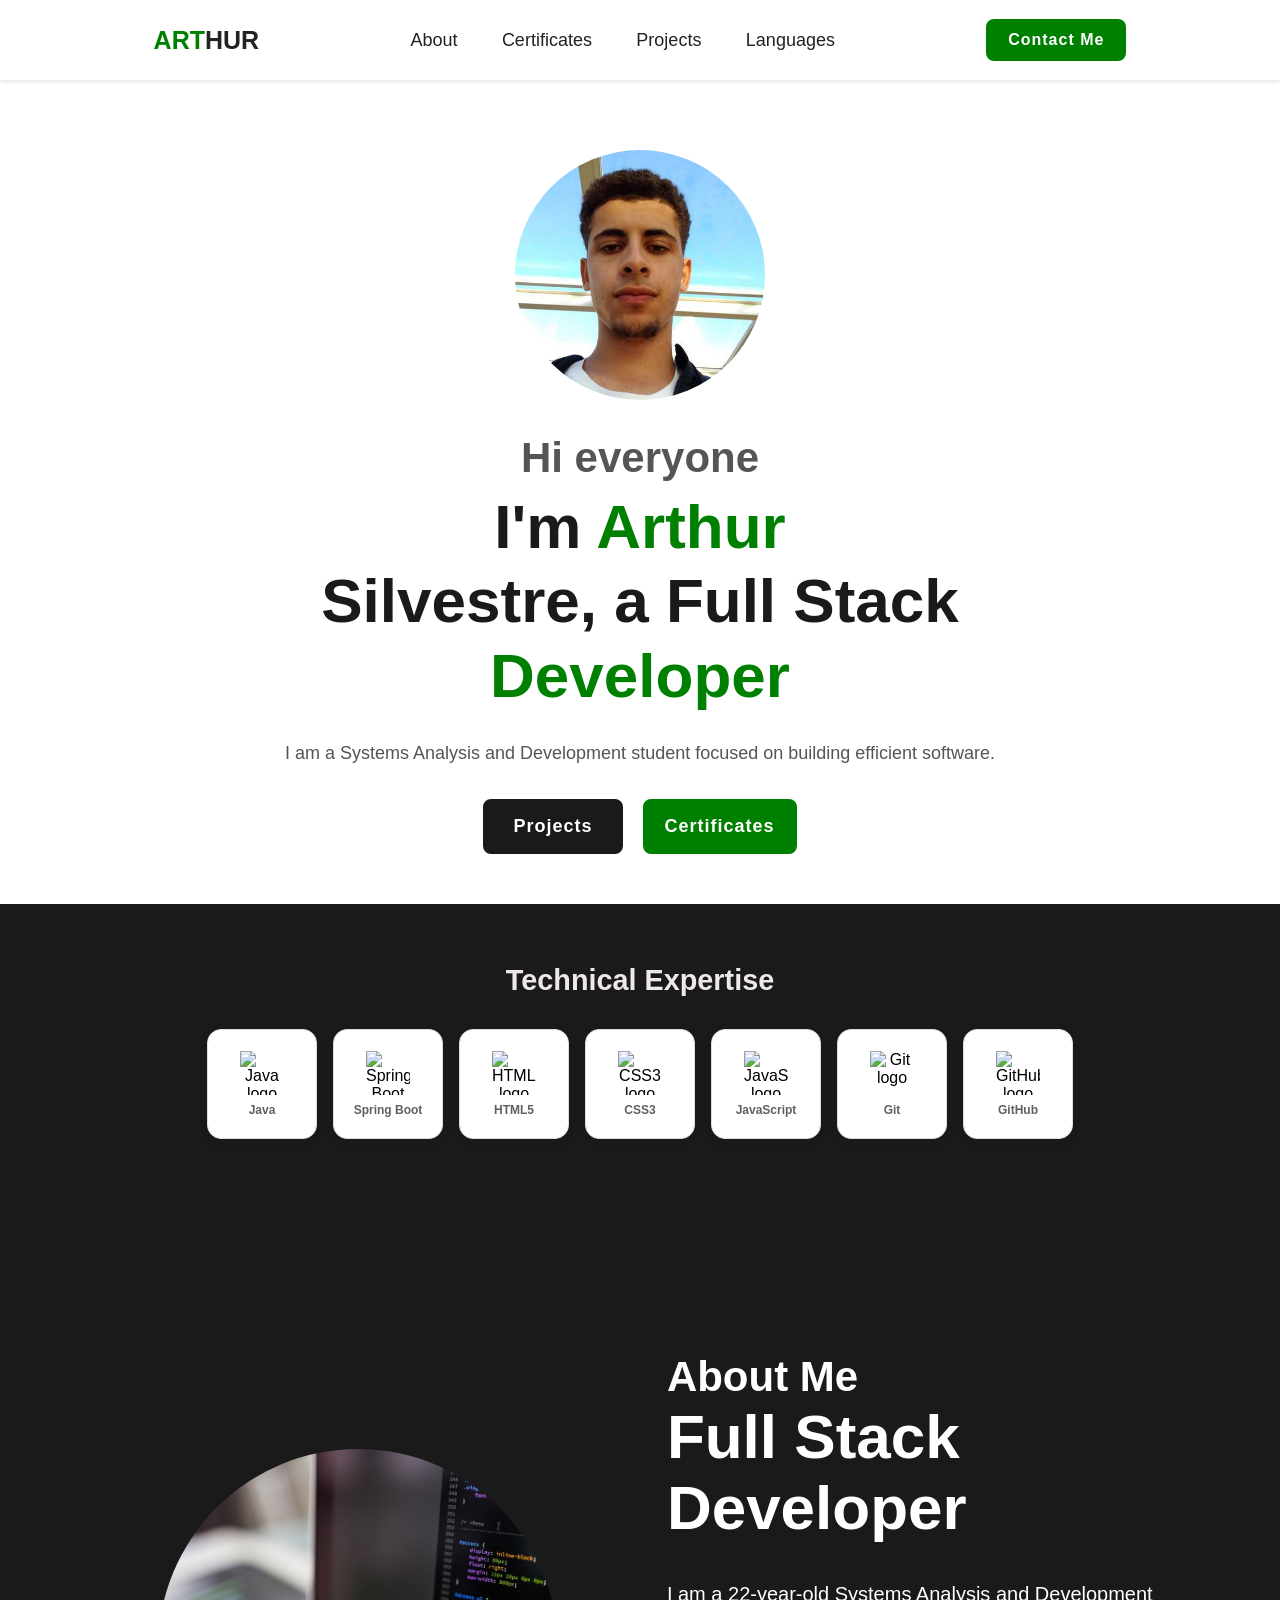
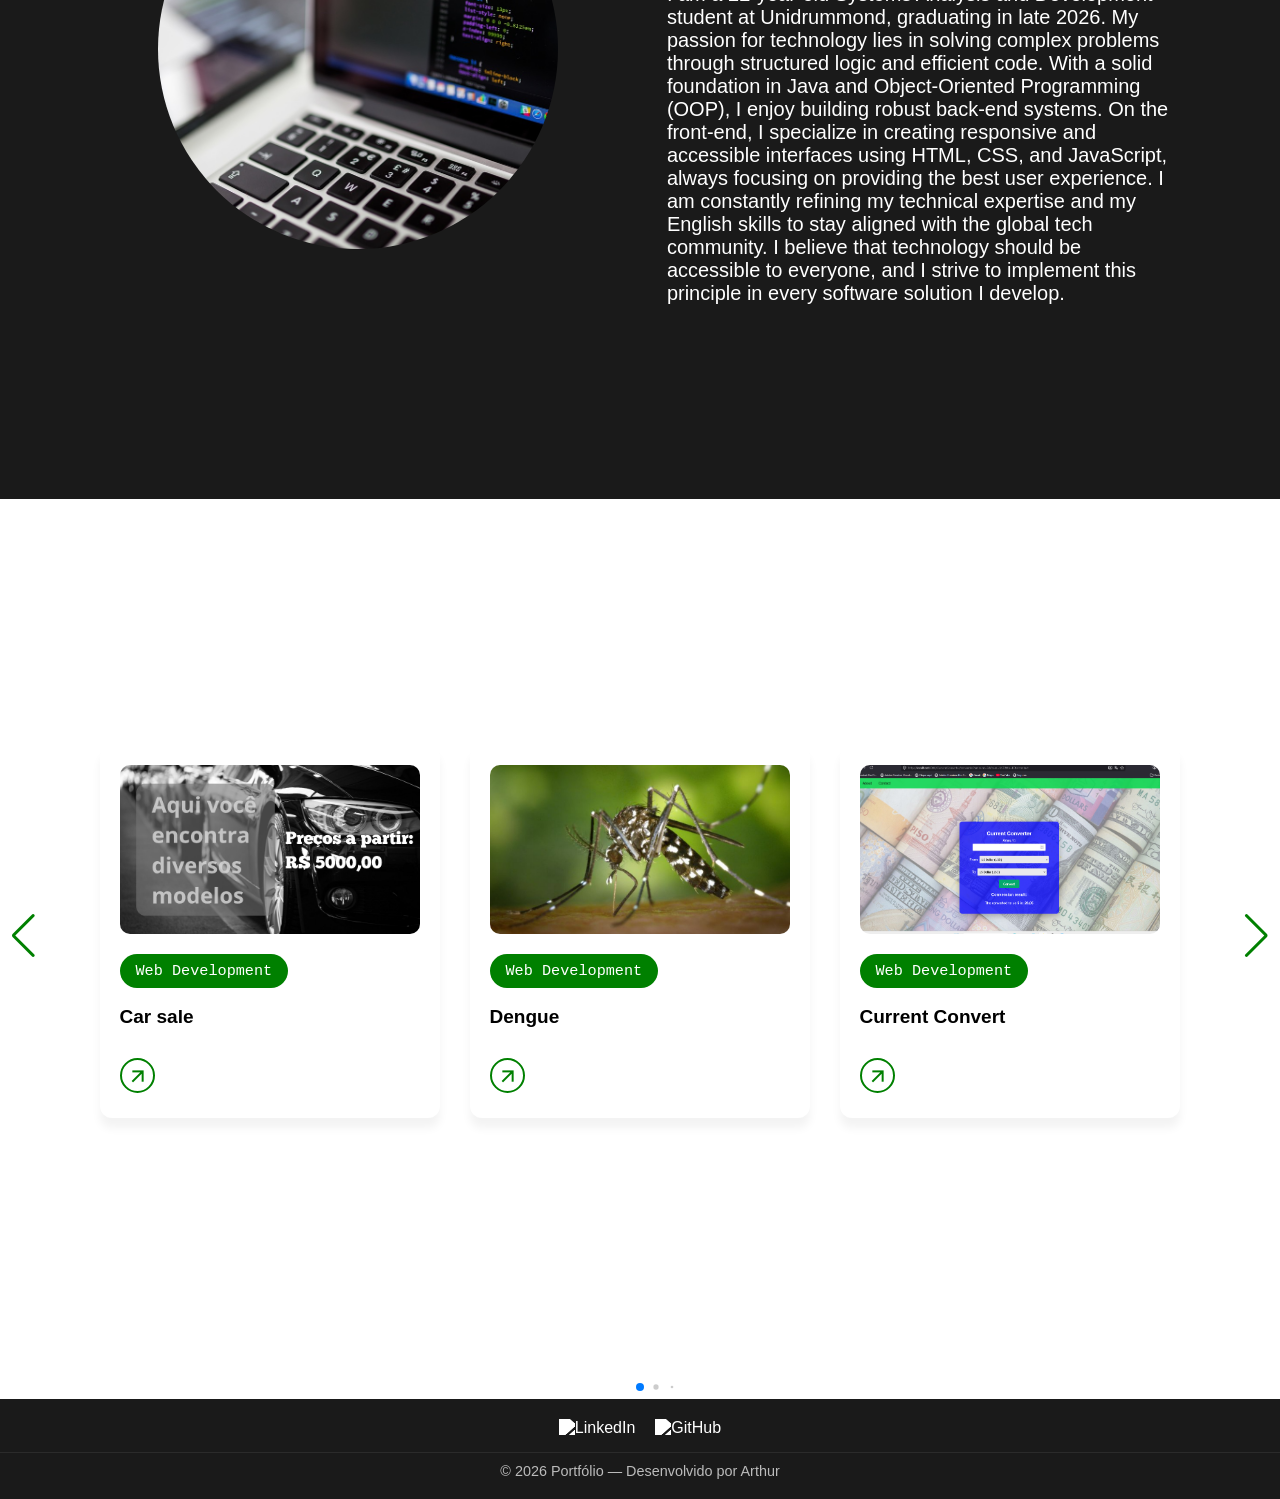
==== commit 8e917c04: "apagando dados desnecessarios" ====
--- a/index.html
+++ b/index.html
@@ -149,25 +149,6 @@
                     <li class="card-item swiper-slide">
                         <div class="card-link project-card">
                             <div class="image-wrapper">
-                                <img src="imagens/Captura de tela 2026-02-12 122922.png" class="card-image"
-                                    alt="Screenshot of the Security Camera project interface">
-
-                                <div class="card-options-overlay">
-                                    <a href="https://petrus2100.github.io/Projeto-venda-sistema-seguran-a/"
-                                        class="opt-btn">View Demo</a>
-                                    <a href="https://github.com/Petrus2100/Projeto-venda-sistema-seguran-a"
-                                        class="opt-btn github">View Code</a>
-                                    <span class="close-opt">Back</span>
-                                </div>
-                            </div>
-                            <p class="badge">Web Development</p>
-                            <h2 class="card-title">Security Camera</h2>
-                            <button class="card-button material-symbols-outlined" aria-label="Open Security Camera project details">arrow_forward</button>
-                        </div>
-                    </li>
-                    <li class="card-item swiper-slide">
-                        <div class="card-link project-card">
-                            <div class="image-wrapper">
                                 <img src="imagens/Captura de tela 2026-06-27 003121.png" class="card-image"
                                     alt="Screenshot of the Current Convert project interface">
 
